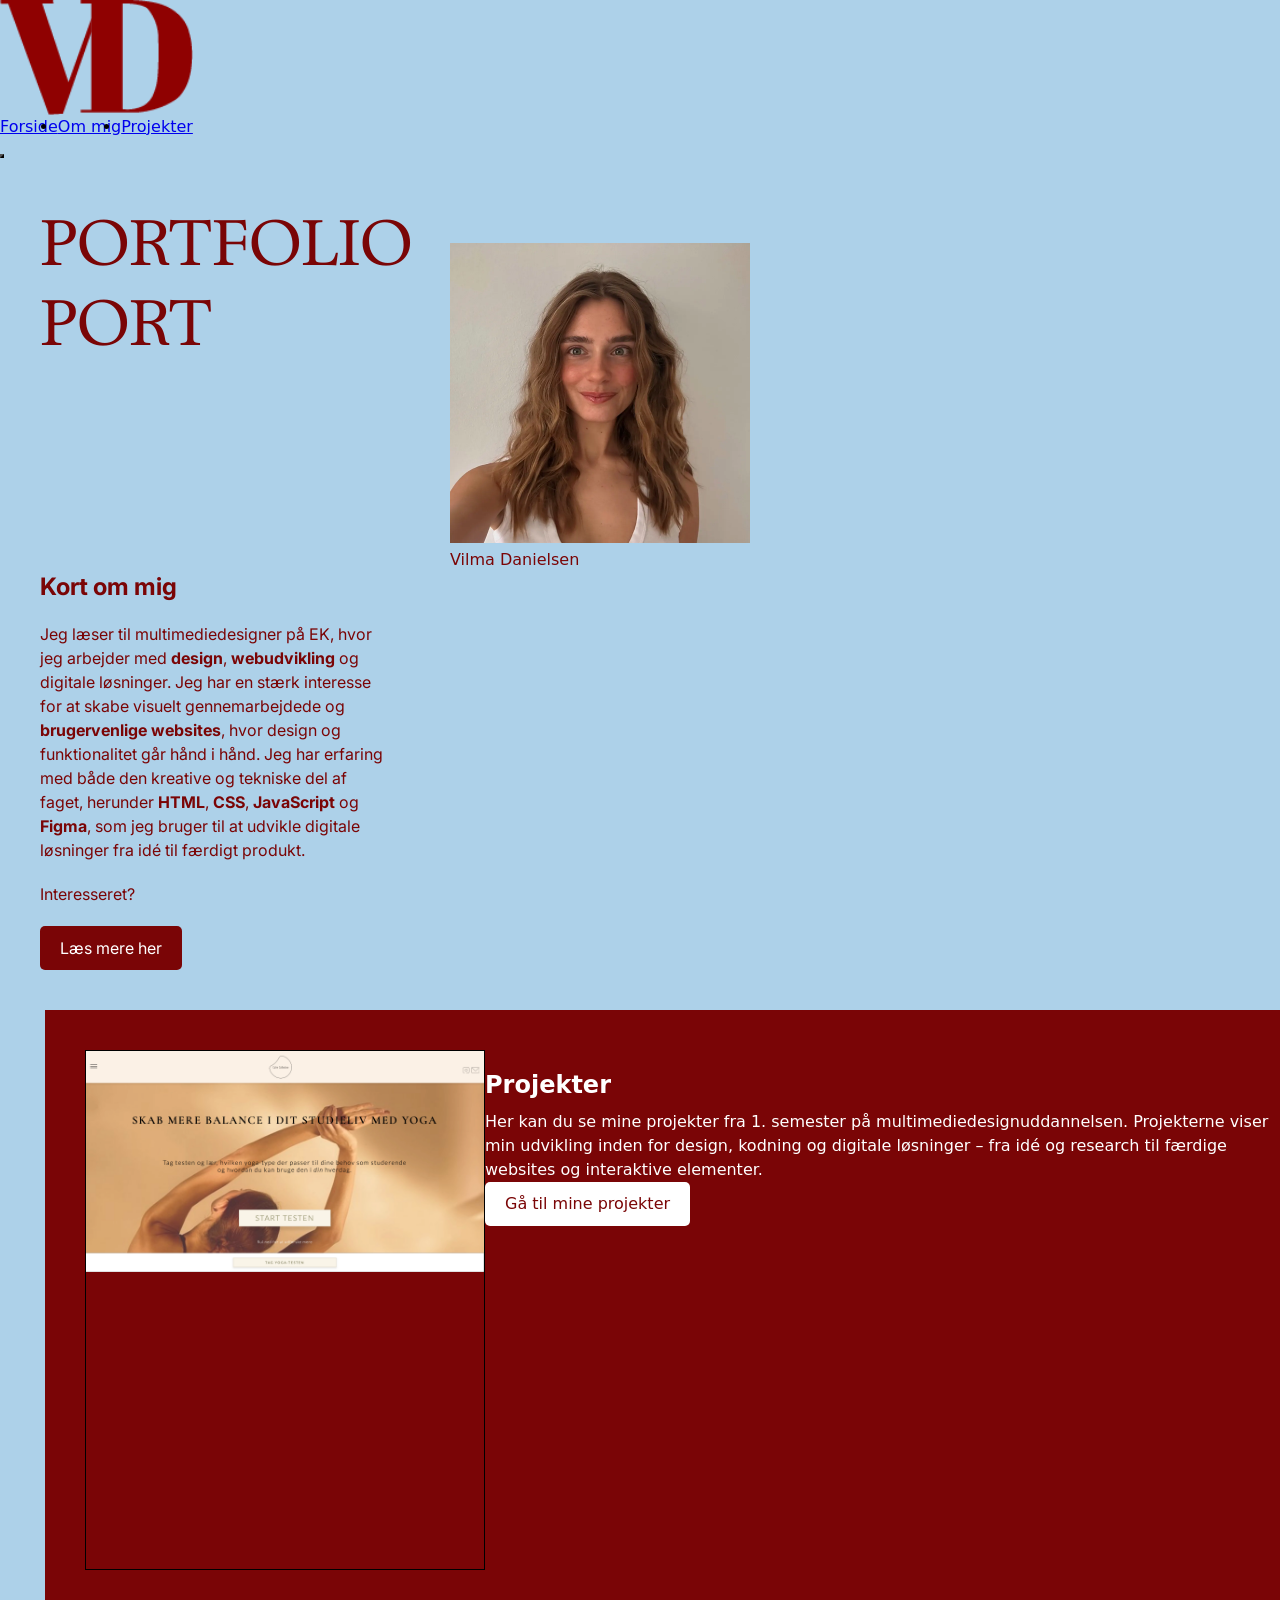
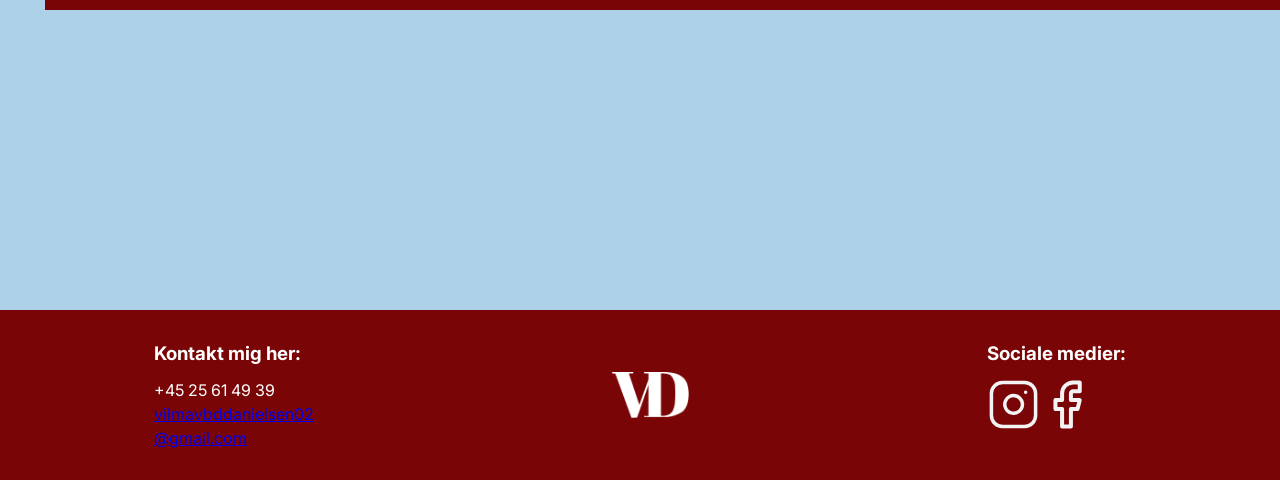
==== index.html @ a0822fd2 "første commit" ====
<!DOCTYPE html>
<html lang="da">

<head>
    <meta charset="UTF-8">
    <meta name="viewport" content="width=device-width, initial-scale=1.0">
    <title>Forside</title>
    <meta name="robots" content="noindex">
    <link rel="preconnect" href="https://fonts.googleapis.com">
    <link rel="preconnect" href="https://fonts.gstatic.com" crossorigin>
    <link
        href="https://fonts.googleapis.com/css2?family=Bangers&family=Hedvig+Letters+Serif:opsz@12..24&family=Manrope:wght@200..800&display=swap"
        rel="stylesheet">
    <link rel="preconnect" href="https://fonts.googleapis.com">
    <link rel="preconnect" href="https://fonts.gstatic.com" crossorigin>
    <link
        href="https://fonts.googleapis.com/css2?family=Bangers&family=Hedvig+Letters+Serif:opsz@12..24&family=Inter:ital,opsz,wght@0,14..32,100..900;1,14..32,100..900&family=Manrope:wght@200..800&display=swap"
        rel="stylesheet">
    <link rel="stylesheet" href="custom.css">
    <link rel="stylesheet" href="layout.css">
    <link rel="stylesheet" href="style.css">


</head>


<body>
    <header>
        <nav>
            <div>
                <a class="logo-btn" href="index.html"><img src="img/logo.webp" alt="logo"></a>
            </div>
            <ul class="menu">
                <li><a href="index.html">Forside</a></li>
                <li><a href="ommig.html">Om mig</a></li>
                <li><a href="projekter.html">Projekter</a></li>
            </ul>

            <button class="burger">
                <span class="line"></span>
                <span class="line"></span>
                <span class="line"></span>
            </button>
        </nav>

    </header>

    <main>
        <section class="hero">

            <h1 class="indexoverskrift">
                PORTFOLIO <br>
                PORT
            </h1>

            <div class="ommigteaser">
                <h2>Kort om mig</h2>
                <p>Jeg læser til multimediedesigner på EK, hvor jeg arbejder med <strong>design</strong>,
                    <strong>webudvikling</strong> og digitale løsninger. Jeg har en
                    stærk interesse for at skabe visuelt gennemarbejdede og <strong>brugervenlige websites</strong>,
                    hvor design og funktionalitet går hånd i
                    hånd.

                    Jeg har erfaring med både den kreative og tekniske del af faget, herunder <strong>HTML</strong>,
                    <strong>CSS</strong>, <strong>JavaScript</strong>
                    og <strong>Figma</strong>, som jeg bruger
                    til at udvikle digitale løsninger fra idé til færdigt produkt.
                </p>
                <p>Interesseret?</p>


                <a href="ommig.html">Læs mere her</a>
            </div>

            <div class="indexvilma">
                <img src="img/portrait.webp" alt="portræt">
                <p>Vilma Danielsen</p>
            </div>

        </section>





        <!------ Projekter teaser  ------>
        <div class="indexgrid_1-2">
            <div class="teaserprojektimg"><img src="img-tema3/emneforside.png" alt="teaserbillede"></div>
            <div>
                <h2>Projekter</h2>
                <p>Her kan du se mine projekter fra 1. semester på multimediedesignuddannelsen.

                    Projekterne viser min udvikling inden for design, kodning og digitale løsninger – fra idé og
                    research til færdige
                    websites og interaktive elementer.</p>
                <a class="indexprojektknap" href="projekter.html">Gå til mine projekter</a>
            </div>

        </div>



    </main>


    <footer>
        <div class="footer-sektion">
            <div class="kontaktoplysninger">
                <h3> Kontakt mig her:</h3>
                <p>+45 25 61 49 39</p>
                <a href="vilmavbddanielsen02@gmail.com">vilmavbddanielsen02 <br>@gmail.com</a>
            </div>
            <div class="logofooter">
                <a href="index.html"><img src="img/logowhite.webp" alt="logo"></a>
            </div>
            <div>
                <h3>Sociale medier:</h3>
                <div class="medierikoner">
                    <div><a href="https://www.instagram.com/vilmabaltzer/"><img src="img/ig-logo.svg" alt="insta"></a>
                    </div>
                    <div><a href="https://www.facebook.com/profile.php?id=100009377991210&locale=da_DK"><img
                                src="img/fb-logo.svg" alt="fb"></a>
                    </div>
                </div>
            </div>

        </div>

    </footer>
</body>


</html>
---- custom.css ----
:root {
  /*  Margins */
  --margin-head-bottom: 5px;
  --margin-inline: 30px;

  /* baggrundsfarve */
  --color-bg: #add1e9;

  /* bordeaux farve */
  --color-red: #7a0506;

  /* Global menu */
  --color-menu-bg: #ffffff;

  /* cta knapper */
  --cta-weight: bold;
  --cta-text-transform: uppercase;

  /* Headlines (size)*/
  --font-h1-size: 280px;
  --font-h2-size: 64px;
  --font-h3-size: 48px;

  /* Headlines (size)*/
  --font-h1-family: Hedvig Letters Serif;
  --font-h2-family: Inter;
  --font-h3-family: Inter;

  /* Headlines (color) */
  --color-headline-bg: #7a0506;

  /* Tekst */
  --color-text: #7a0506;
  --font-text-family: Inter;

  /* knapper radius */
  --btn-radius: 10px;

  /* favicon farve */
  --color-favicon: #000000;

  /* logo farve */
  --color-logo: #7a0506;
}
---- layout.css ----
/************************ mobil site  *****************************/

/********* header **************/

header {
  position: sticky; /*så den sidder fast*/
  top: 0; /*den sticker fra top 0*/
  display: flex;
}

.logoimg {
  width: 77px;
  height: 46px;
}

/**************** Menu ****************************/

/***************** forside ********************/

.hero {
  display: grid;
  grid-template-columns: 1fr 1fr;
  padding: 40px;
  max-width: 900px;
  position: relative;
}

/* stor overskrift */
.indexoverskrift {
  grid-column: 1/-1;
}

/* billede */
.indexvilma {
  grid-column: 2;
  grid-row: 2;
}

/*********** footer *******************/

.footer-sektion {
  display: flex;
  flex-direction: row;
  justify-content: space-around;
}

.medierikoner {
  display: flex;
  flex-direction: row;
}

/************************** desktop **************************/

@media (min-width: 1000px) {
  /* menu */
  nav ul {
    display: flex;
    justify-content: flex-end;
    align-items: center;
  }

  /********* forside *************/
  /*teaser projekter */

  .indexgrid_1-2 {
    display: grid;
    grid-template-columns: 1fr 2fr;
  }
}
---- style.css ----
/************* RESET **********/

*,
::before,
::after {
  box-sizing: border-box;
  margin: 0;
  padding: 0;
}

html {
  interpolate-size: allow-keywords;
  font-family: system-ui, sans-serif;
  line-height: 1.5;
  -webkit-font-smoothing: antialiased;
}

h1,
h2 {
  line-height: 1.25;
}

p,
li {
  text-wrap: pretty;
}

img,
svg {
  display: block;
  width: 100%;
  height: auto;
}

label {
  display: block;
}

input,
button,
textarea,
select {
  font: inherit;
  color: inherit;
  background-color: transparent;
  font-size: max(1em, 16px);
}

textarea {
  resize: none;
  min-height: 4lh;
}

legend {
  padding: 0;
}

select,
::picker(select) {
  appearance: base-select;
}

/******** FONTE ********/

.hedvig-letters-serif-overskrifter {
  font-family: "Hedvig Letters Serif", serif;
  font-optical-sizing: auto;
  font-weight: 400;
  font-style: normal;
}

.inter-tekst {
  font-family: "Inter", sans-serif;
  font-optical-sizing: auto;
  font-weight: normal;
  font-style: normal;
}

/* baggrundsfarve */
body {
  background-color: var(--color-bg);
}

/************* Forside ***************/

/* overskrifter*/
.indexoverskrift {
  font-family: var(--font-h1-family);
  font-size: 64px;
  color: var(--color-headline-bg);
  letter-spacing: -2.3%;
}

.ommigteaser {
  grid-column: 1/-1;
  font-family: var(--font-text-family);
  color: var(--color-text);
}
.ommigteaser h2 {
  margin-bottom: 20px;
}
.ommigteaser p {
  max-width: 350px;
  margin-bottom: 20px;
}

.ommigteaser a {
  display: inline-block;
  background: var(--color-red);
  color: white;
  padding: 10px 20px;
  text-decoration: none;
  border-radius: 5px;
}

/* billede */
.indexvilma {
  margin-top: -120px;
}
.indexvilma img {
  width: 100%;
  max-width: 300px;
}

.indexvilma p {
  margin-top: 5px;
  color: var(--color-text);
}

/******** projekter teaser ******/

.indexgrid_1-2 {
  background-color: var(--color-red);
  width: 100%;
  height: 600px;
  margin-inline: 45px;
  padding: 40px;
}

.teaserprojektimg {
  border: 1px solid black;
  object-fit: cover;
}

.indexgrid_1-2 h2 {
  color: white;
  margin-top: 20px;
}

.indexgrid_1-2 p {
  color: white;
  margin-top: 10px;
}

.indexprojektknap {
  display: inline-block;
  background: white;
  color: var(--color-red);
  padding: 10px 20px;
  text-decoration: none;
  border-radius: 5px;
}

/*** footer ***/

footer {
  background-color: var(--color-red);
  margin-top: 300px;
  padding-inline: 5px;
  padding-block: 30px;
  font-family: Inter;
  color: white;
  font-weight: 100px;
}

.logofooter {
  width: 77px;
  height: 46px;
  align-self: center;
}

.footer-sektion h3 {
  margin-bottom: 10px;
}
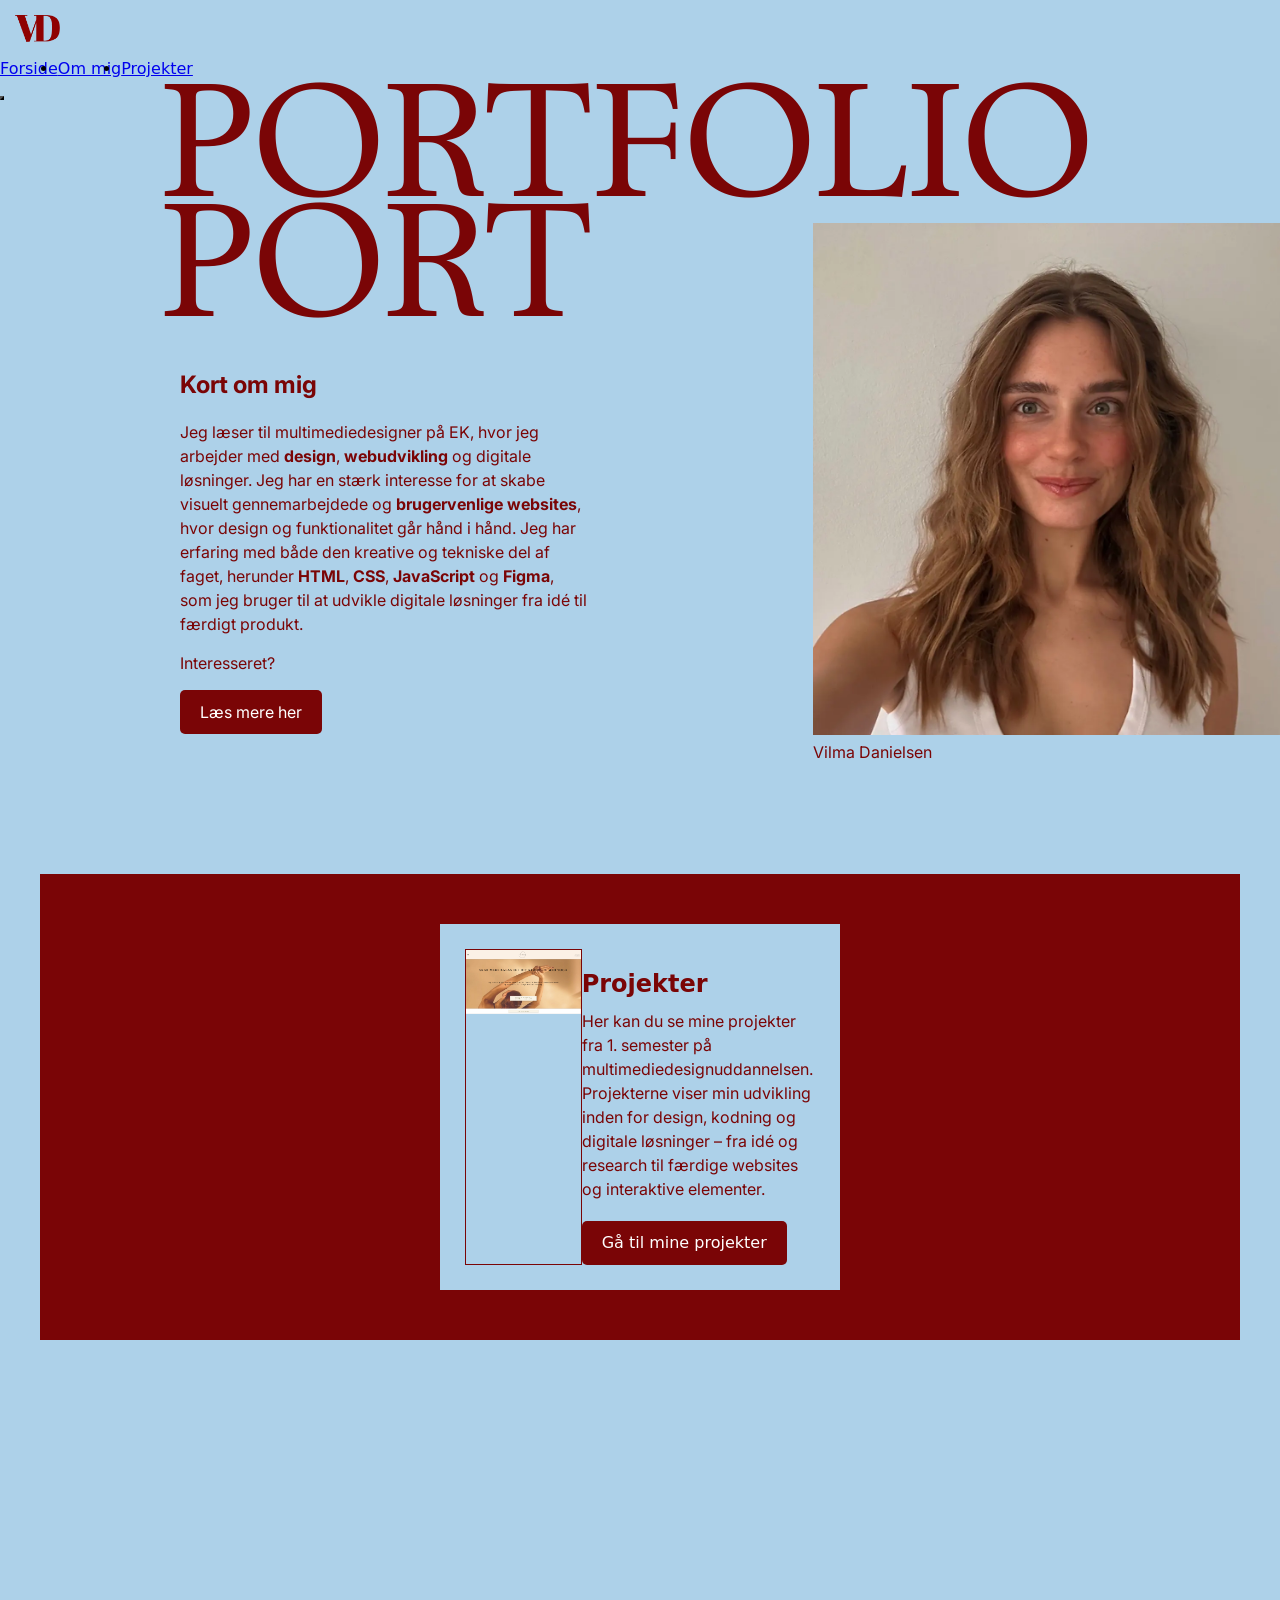
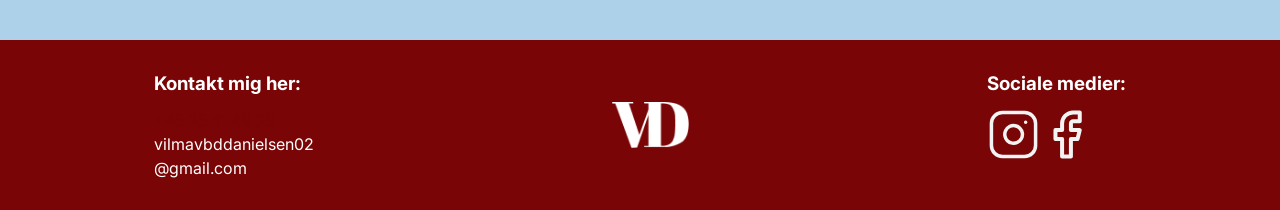
==== commit a92c7dcc: "mobilsite forside frædig" ====
--- a/index.html
+++ b/index.html
@@ -53,6 +53,11 @@
                 PORT
             </h1>
 
+            <div class="indexvilma">
+                <img src="img/portrait.webp" alt="portræt">
+                <p>Vilma Danielsen</p>
+            </div>
+
             <div class="ommigteaser">
                 <h2>Kort om mig</h2>
                 <p>Jeg læser til multimediedesigner på EK, hvor jeg arbejder med <strong>design</strong>,
@@ -72,10 +77,7 @@
                 <a href="ommig.html">Læs mere her</a>
             </div>
 
-            <div class="indexvilma">
-                <img src="img/portrait.webp" alt="portræt">
-                <p>Vilma Danielsen</p>
-            </div>
+
 
         </section>
 
@@ -84,20 +86,21 @@
 
 
         <!------ Projekter teaser  ------>
-        <div class="indexgrid_1-2">
-            <div class="teaserprojektimg"><img src="img-tema3/emneforside.png" alt="teaserbillede"></div>
-            <div>
-                <h2>Projekter</h2>
-                <p>Her kan du se mine projekter fra 1. semester på multimediedesignuddannelsen.
+        <section class="projektsektion">
+            <div class="indexgrid_1-2">
+                <div class="teaserprojektimg"><img src="img-tema3/emneforside.png" alt="teaserbillede"></div>
+                <div>
+                    <h2>Projekter</h2>
+                    <p>Her kan du se mine projekter fra 1. semester på multimediedesignuddannelsen.
 
-                    Projekterne viser min udvikling inden for design, kodning og digitale løsninger – fra idé og
-                    research til færdige
-                    websites og interaktive elementer.</p>
-                <a class="indexprojektknap" href="projekter.html">Gå til mine projekter</a>
+                        Projekterne viser min udvikling inden for design, kodning og digitale løsninger – fra idé og
+                        research til færdige
+                        websites og interaktive elementer.</p>
+                    <a class="indexprojektknap" href="projekter.html">Gå til mine projekter</a>
+                </div>
+
             </div>
-
-        </div>
-
+        </section>
 
 
     </main>
@@ -108,7 +111,9 @@
             <div class="kontaktoplysninger">
                 <h3> Kontakt mig her:</h3>
                 <p>+45 25 61 49 39</p>
-                <a href="vilmavbddanielsen02@gmail.com">vilmavbddanielsen02 <br>@gmail.com</a>
+                <a href="mailto:vilmavbddanielsen02@gmail.com">
+                    vilmavbddanielsen02<br>@gmail.com
+                </a>
             </div>
             <div class="logofooter">
                 <a href="index.html"><img src="img/logowhite.webp" alt="logo"></a>
--- a/custom.css
+++ b/custom.css
@@ -19,7 +19,7 @@
   /* Headlines (size)*/
   --font-h1-size: 280px;
   --font-h2-size: 64px;
-  --font-h3-size: 48px;
+  --font-h3-size: 24px;
 
   /* Headlines (size)*/
   --font-h1-family: Hedvig Letters Serif;
@@ -32,6 +32,7 @@
   /* Tekst */
   --color-text: #7a0506;
   --font-text-family: Inter;
+  --font-text-size: 16px;
 
   /* knapper radius */
   --btn-radius: 10px;
--- a/layout.css
+++ b/layout.css
@@ -5,6 +5,7 @@
 header {
   position: sticky; /*så den sidder fast*/
   top: 0; /*den sticker fra top 0*/
+  z-index: 1;
   display: flex;
 }
 
@@ -13,28 +14,7 @@
   height: 46px;
 }
 
-/**************** Menu ****************************/
-
-/***************** forside ********************/
-
-.hero {
-  display: grid;
-  grid-template-columns: 1fr 1fr;
-  padding: 40px;
-  max-width: 900px;
-  position: relative;
-}
-
-/* stor overskrift */
-.indexoverskrift {
-  grid-column: 1/-1;
-}
-
-/* billede */
-.indexvilma {
-  grid-column: 2;
-  grid-row: 2;
-}
+/**************** Menu ***************/
 
 /*********** footer *******************/
 
@@ -59,7 +39,42 @@
     align-items: center;
   }
 
-  /********* forside *************/
+  /***************** forside ********************/
+
+  .hero {
+    display: grid;
+    grid-template-columns: 1fr 1fr;
+    position: relative;
+    max-width: 960px;
+    margin: 0 auto;
+  }
+
+  /* stor overskrift */
+  .indexoverskrift {
+    grid-column: 1/-1;
+  }
+
+  /***** om mig teaser ******/
+  .ommigteaser {
+    grid-column: 1;
+    grid-row: 2;
+  }
+
+  /* billede */
+
+  .indexvilma img {
+    width: clamp(250px, 40vw, 520px);
+    height: auto;
+  }
+
+  .indexvilma {
+    grid-column: 2;
+    grid-row: 2;
+    margin-top: -80px;
+    margin-right: 0px;
+    width: 100%;
+  }
+
   /*teaser projekter */
 
   .indexgrid_1-2 {
--- a/style.css
+++ b/style.css
@@ -81,27 +81,58 @@
   background-color: var(--color-bg);
 }
 
+body p {
+  color: var(--color-text);
+  font-family: var(--font-text-family);
+  font-size: var(--font-text-size);
+}
+
+/********* header *******************/
+header {
+  background-color: var(--color-bg);
+  height: 60px;
+}
+.logo-btn img {
+  width: 45px;
+  height: 27px;
+  margin: 15px;
+}
+
 /************* Forside ***************/
 
-/* overskrifter*/
+/* hero sektion*/
 .indexoverskrift {
+  margin-top: 20px;
   font-family: var(--font-h1-family);
-  font-size: 64px;
+  font-size: clamp(5.5rem, 14vw, 10rem);
+  line-height: 0.75;
   color: var(--color-headline-bg);
   letter-spacing: -2.3%;
 }
 
+.indexvilma p {
+  margin-top: 5px;
+}
+
+.indexvilma {
+  width: 60%;
+  justify-self: right;
+  margin-top: -19%;
+}
+
+/* om mig sektion */
+
 .ommigteaser {
-  grid-column: 1/-1;
   font-family: var(--font-text-family);
-  color: var(--color-text);
+  margin-block: 50px 100px;
+  margin-inline: 20px;
 }
 .ommigteaser h2 {
   margin-bottom: 20px;
+  color: var(--color-text);
 }
 .ommigteaser p {
-  max-width: 350px;
-  margin-bottom: 20px;
+  margin-bottom: 15px;
 }
 
 .ommigteaser a {
@@ -113,52 +144,47 @@
   border-radius: 5px;
 }
 
-/* billede */
-.indexvilma {
-  margin-top: -120px;
-}
-.indexvilma img {
-  width: 100%;
-  max-width: 300px;
-}
-
-.indexvilma p {
-  margin-top: 5px;
-  color: var(--color-text);
-}
-
-/******** projekter teaser ******/
+/*projekter teaser */
+
+.projektsektion {
+  background-color: var(--color-red);
+  padding: 50px 35px;
+  margin: 40px;
+}
 
 .indexgrid_1-2 {
-  background-color: var(--color-red);
-  width: 100%;
-  height: 600px;
-  margin-inline: 45px;
-  padding: 40px;
+  background-color: var(--color-bg);
+  max-width: 400px;
+  margin: 0 auto;
+  padding: 25px;
 }
 
 .teaserprojektimg {
-  border: 1px solid black;
+  border: 1px solid var(--color-red);
   object-fit: cover;
 }
 
 .indexgrid_1-2 h2 {
-  color: white;
+  color: var(--color-text);
   margin-top: 20px;
 }
 
 .indexgrid_1-2 p {
-  color: white;
+  color: var(--color-text);
   margin-top: 10px;
 }
+
+/* cta teaser projekt knap */
 
 .indexprojektknap {
   display: inline-block;
-  background: white;
-  color: var(--color-red);
+  background: var(--color-red);
+  color: white;
   padding: 10px 20px;
   text-decoration: none;
   border-radius: 5px;
+  margin-top: 20px;
+  font-weight: normal;
 }
 
 /*** footer ***/
@@ -182,3 +208,8 @@
 .footer-sektion h3 {
   margin-bottom: 10px;
 }
+
+.kontaktoplysninger a {
+  text-decoration: none;
+  color: white;
+}
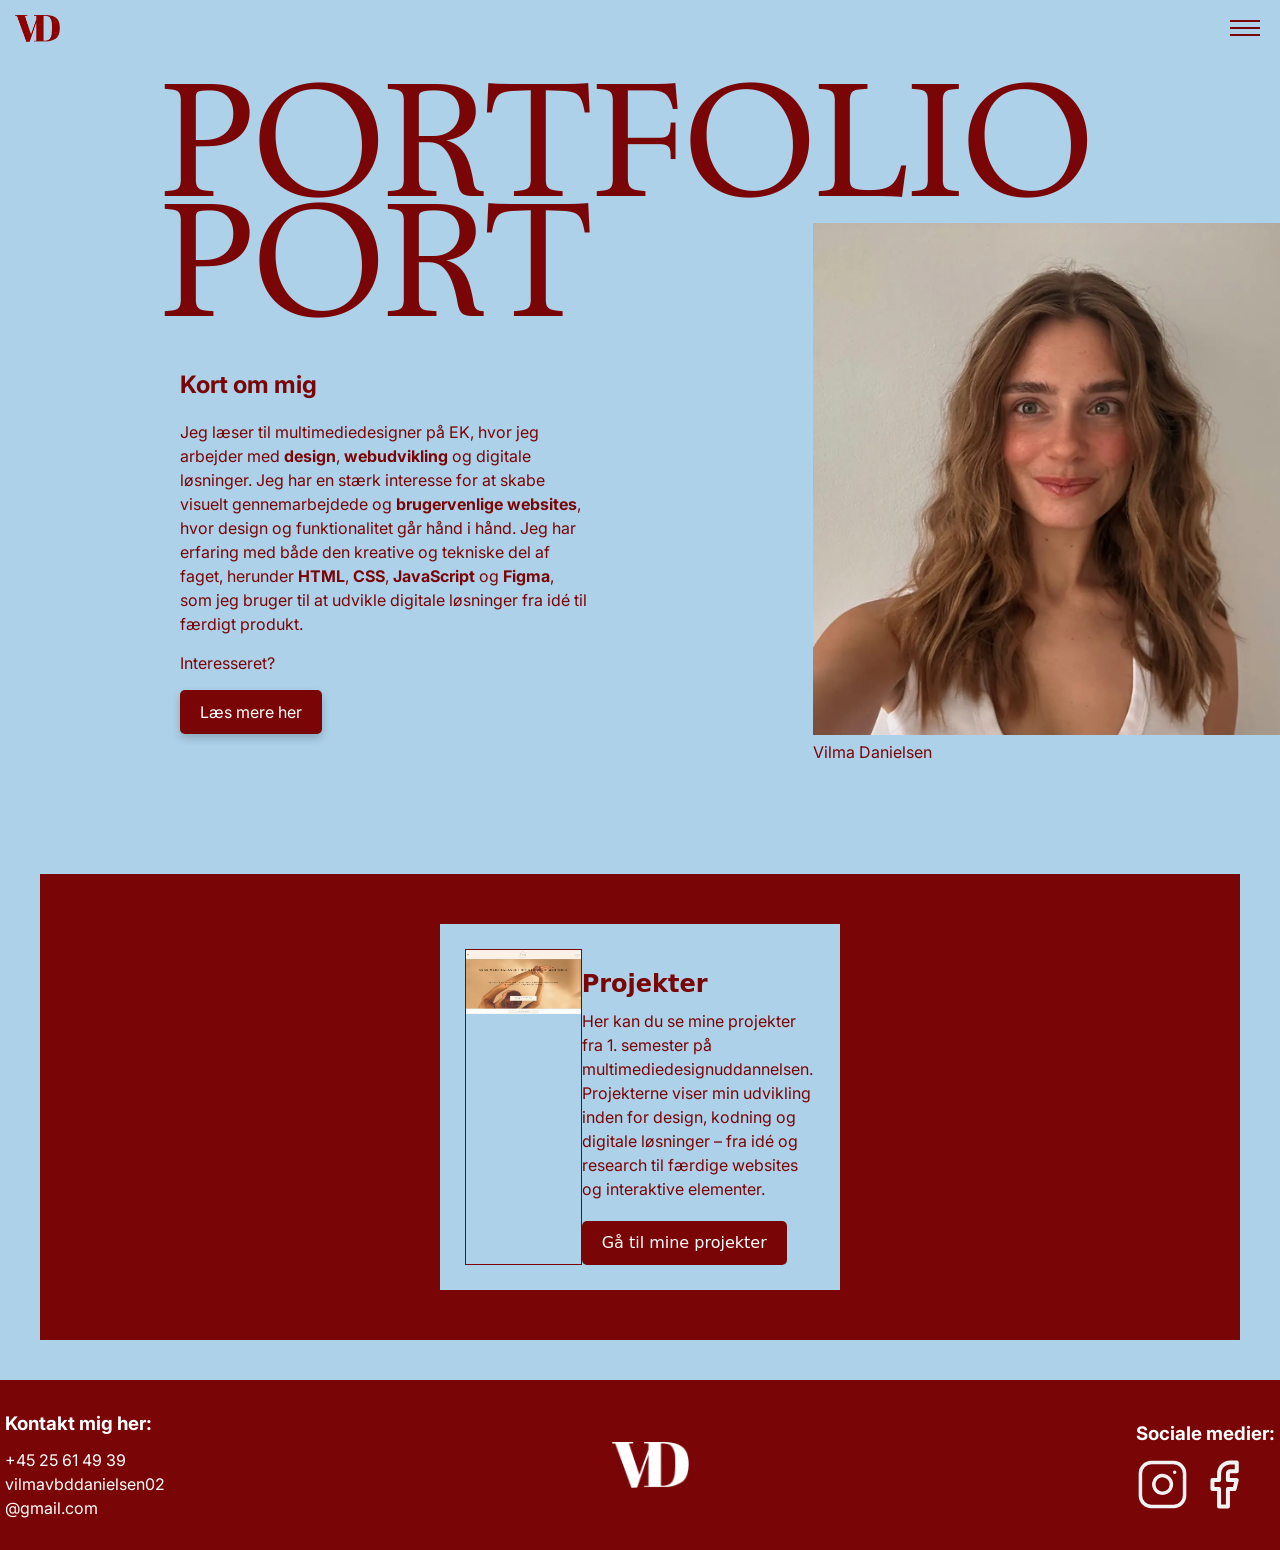
==== commit ef4ab0a7: "favicon, burgermenu" ====
--- a/index.html
+++ b/index.html
@@ -19,6 +19,7 @@
     <link rel="stylesheet" href="custom.css">
     <link rel="stylesheet" href="layout.css">
     <link rel="stylesheet" href="style.css">
+    <link rel="icon" type="image/webp" sizes="32x32" href="img/logo.webp">
 
 
 </head>
@@ -26,10 +27,12 @@
 
 <body>
     <header>
+        <div class="logo">
+            <a class="logo-btn" href="index.html"><img src="img/logo.webp" alt="logo"></a>
+        </div>
+
         <nav>
-            <div>
-                <a class="logo-btn" href="index.html"><img src="img/logo.webp" alt="logo"></a>
-            </div>
+
             <ul class="menu">
                 <li><a href="index.html">Forside</a></li>
                 <li><a href="ommig.html">Om mig</a></li>
@@ -132,6 +135,7 @@
         </div>
 
     </footer>
+    <script src="menu.js"></script>
 </body>
 
 
--- a/layout.css
+++ b/layout.css
@@ -5,7 +5,7 @@
 header {
   position: sticky; /*så den sidder fast*/
   top: 0; /*den sticker fra top 0*/
-  z-index: 1;
+  z-index: 3;
   display: flex;
 }
 
@@ -16,17 +16,50 @@
 
 /**************** Menu ***************/
 
+/*************** om mig s. 2 ***************/
+
+/* om mig afsnit */
+.omafsnitknapper {
+  display: grid;
+  grid-template-columns: 1fr 1fr;
+}
+
+/* uddannelses og erhvervserfaring */
+.grid_1-1 {
+  display: grid;
+  grid-template-columns: 1fr 1fr;
+  align-items: start;
+}
+
+.erhverv {
+  grid-column: 1;
+  grid-row: 1;
+}
+
+.uddannelse {
+  grid-column: 2;
+  grid-row: 1;
+}
+
+/* kompetencer */
+.grid_1-1-1-1-1 {
+  display: grid;
+  grid-template-columns: repeat(5, 1fr);
+  gap: 10px;
+  justify-items: center;
+}
+
 /*********** footer *******************/
 
 .footer-sektion {
   display: flex;
-  flex-direction: row;
-  justify-content: space-around;
+  justify-content: space-between;
+  align-items: center;
 }
 
 .medierikoner {
   display: flex;
-  flex-direction: row;
+  gap: 8px;
 }
 
 /************************** desktop **************************/
--- a/style.css
+++ b/style.css
@@ -76,7 +76,9 @@
   font-style: normal;
 }
 
-/* baggrundsfarve */
+/* generelle*/
+
+/*baggrundsfarve */
 body {
   background-color: var(--color-bg);
 }
@@ -96,6 +98,101 @@
   width: 45px;
   height: 27px;
   margin: 15px;
+}
+
+/******************* menu ********************/
+.menu {
+  display: none;
+  list-style: none;
+}
+
+.menu li {
+  margin: 20px;
+}
+
+.menu li:last-child {
+  margin-right: 0;
+}
+
+.menu a {
+  display: block;
+  padding: 10px;
+  color: var(--color-text);
+  text-decoration: none;
+  transition: color 0.3s;
+}
+
+.menu a:hover {
+  font-weight: bold;
+}
+
+/******************************** Burger menu **************************/
+nav {
+  width: 100%;
+  display: flex;
+  justify-content: space-between;
+  align-items: center;
+}
+
+.burger {
+  /*størrelsen på burgermenuikonet*/
+  width: 30px;
+  height: 20px;
+  cursor: pointer; /*musen bliver til en hånd*/
+  margin-left: auto;
+  margin-right: 20px;
+}
+
+.burger .line {
+  /* stregerne der danner ikonet*/
+  display: block;
+  width: 100%;
+  height: 2px;
+  background-color: var(--color-red);
+  margin-bottom: 5px;
+  transition: 0.2s linear;
+}
+
+.burger {
+  /*gør at der ikke er kant og baggrund på ikonet*/
+  display: block;
+  background-color: transparent;
+  border: 0;
+}
+/* gør at krydset folder sig ud samt hastigheden på det*/
+.burger.active .line:nth-child(1) {
+  transform: rotate(45deg) translate(5px, 5px);
+  transition: 0.2s linear;
+}
+
+.burger.active .line:nth-child(2) {
+  opacity: 0;
+  transition: 0.15s linear;
+}
+
+.burger.active .line:nth-child(3) {
+  transform: rotate(-45deg) translate(5px, -5px);
+  transition: 0.2s linear;
+}
+/*selve menuboksen der folder sig ud*/
+nav.active .menu {
+  display: block;
+  background-color: var(--color-bg);
+  position: absolute;
+  top: 0; /* hvor langt nede skal starte*/
+  left: 50%; /*størrelse*/
+  border: 2px solid var(--color-red);
+
+  width: 100%; /* mindre boks */
+  box-shadow: 0 10px 10px rgba(0, 0, 0, 0.1);
+}
+
+nav.active .menu li {
+  margin: 10px 20px;
+}
+
+nav.active .menu a {
+  font-size: 20px;
 }
 
 /************* Forside ***************/
@@ -142,6 +239,7 @@
   padding: 10px 20px;
   text-decoration: none;
   border-radius: 5px;
+  box-shadow: 0 4px 8px rgba(0, 0, 0, 0.2);
 }
 
 /*projekter teaser */
@@ -167,6 +265,7 @@
 .indexgrid_1-2 h2 {
   color: var(--color-text);
   margin-top: 20px;
+  justify-self: left;
 }
 
 .indexgrid_1-2 p {
@@ -187,16 +286,247 @@
   font-weight: normal;
 }
 
-/*** footer ***/
+/******************* Om mig s. 2 *****************************/
+
+/* overskrifter */
+.om-overskrifter {
+  background-color: var(--color-red);
+  padding-block: 100px;
+  font-family: var(--font-h1-family);
+  text-transform: uppercase;
+  margin-block: 30px;
+}
+
+.om-overskrifter h1,
+.om-overskrifter h2 {
+  font-weight: normal;
+  color: white;
+  justify-self: center;
+}
+
+.om-overskrifter h1 {
+  font-size: 48px;
+}
+
+.om-overskrifter h2 {
+  padding-left: 180px;
+  font-size: 30px;
+}
+
+/* portrætbillede */
+.om-img {
+  width: 80%;
+  margin: 50px;
+}
+
+/* om mig afsnit */
+.om-info {
+  margin-inline: 50px;
+}
+
+.om-info h3 {
+  margin-block: 50px 20px;
+  color: var(--color-text);
+  font-size: 20px;
+}
+
+.omafsnitknapper {
+  justify-items: center;
+  margin-block: 40px 100px;
+}
+/* styling af hver knap*/
+.kontaktknap,
+.projekterknap {
+  display: inline-block;
+  background: var(--color-red);
+  color: white;
+  padding: 10px 30px;
+  text-decoration: none;
+  border-radius: 5px;
+  box-shadow: 0 4px 8px rgba(0, 0, 0, 0.2);
+}
+
+/* uddanelses og erhvervserfaring afsnit*/
+
+.om-udd {
+  background-color: var(--color-red);
+  margin-inline: 10px;
+  padding-top: 50px;
+  margin-bottom: 50px;
+}
+
+.om-udd h2 {
+  font-family: Inter;
+  font-size: 30px;
+}
+
+/* .footerline {
+  height: 20px;
+  width: 2px;
+  color: white;
+  justify-self: center;
+} */
+.grid_1-1 {
+  margin-top: 50px;
+  margin-inline: 50px;
+  gap: 30px;
+  color: white;
+}
+
+.grid_1-1 li {
+  margin-block: 20px;
+  width: 95%;
+}
+
+/** lært på 1. semester afsnit */
+.semester-info {
+  text-align: center;
+  color: var(--color-text);
+  margin-inline: 50px;
+  margin-bottom: 50px;
+}
+
+.semester-info h2 {
+  color: var(--color-text);
+  font-size: 36px;
+  margin-block: 90px 30px;
+}
+
+/* mine kompetenxer */
+.kompetencer h2 {
+  text-align: center;
+  color: var(--color-text);
+  font-size: 36px;
+  margin-top: 90px;
+}
+
+.grid_1-1-1-1-1 div {
+  background-color: var(--color-red);
+  width: 85px;
+  height: 85px;
+  border-radius: 50%;
+  margin-inline-start: 5px;
+  margin-top: 20px;
+}
+
+.grid_1-1-1-1-1 p {
+  color: white;
+  font-size: 12px;
+}
+
+.cirkel {
+  width: 200px;
+  aspect-ratio: 1/1;
+
+  background-color: var(--color-red);
+  border-radius: 50%;
+
+  display: flex;
+  justify-content: center;
+  align-items: center;
+
+  color: white;
+  text-align: center;
+  font-size: 1.1rem;
+  line-height: 1.1;
+}
+
+/***************** mine projekter s. 3 *******************/
+.projekthero {
+  position: relative;
+  min-height: 300px;
+  padding: 20px;
+  overflow: hidden;
+}
+
+.projekthero h1 {
+  position: relative;
+  z-index: 2;
+  font-family: var(--font-h1-family);
+  font-size: 150px;
+  line-height: 0.9;
+  color: var(--color-text);
+}
+.circle {
+  position: absolute;
+  width: 400px;
+  aspect-ratio: 1 / 1;
+  background: white;
+  border-radius: 50%;
+  right: -80px;
+  z-index: 1;
+}
+
+.mineprojekter {
+  padding: 20px;
+}
+
+.mineprojekter h2 {
+  text-align: center;
+  font-size: 32px;
+  margin-bottom: 10px;
+  font-weight: bold;
+  color: var(--color-text);
+  margin-top: 50px;
+}
+
+.projekt-kort {
+  background: var(--color-red);
+  margin-block: 40px;
+  padding: 14px;
+  display: grid;
+  grid-template-columns: 1fr;
+  gap: 14px;
+  margin-inline: 50px;
+  padding-inline: 20px;
+
+  box-shadow: 0 4px 12px rgba(0, 0, 0, 0.25);
+}
+
+.projekt-kort p,
+.projekt-kort h3 {
+  font-family: Inter;
+  color: white;
+  margin-inline: 20px;
+}
+
+.projekt-kort img {
+  width: 90%;
+  display: block;
+  justify-self: center;
+  margin-top: 20px;
+  border: 1px solid black;
+}
+.projekt-kort h3 {
+  font-size: 18px;
+  margin-bottom: 14px;
+  font-weight: bold;
+}
+
+.projekt-kort p {
+  font-size: 13px;
+  line-height: 1.2;
+  margin-bottom: 25px;
+}
+
+.projekt-kort a {
+  color: white;
+  font-size: 12px;
+  display: block;
+  text-align: right;
+}
+/******************* footer *****************************/
 
 footer {
   background-color: var(--color-red);
-  margin-top: 300px;
   padding-inline: 5px;
   padding-block: 30px;
   font-family: Inter;
-  color: white;
-  font-weight: 100px;
+}
+
+footer p {
+  color: white;
+  font-size: 20;
 }
 
 .logofooter {
@@ -207,6 +537,7 @@
 
 .footer-sektion h3 {
   margin-bottom: 10px;
+  color: white;
 }
 
 .kontaktoplysninger a {
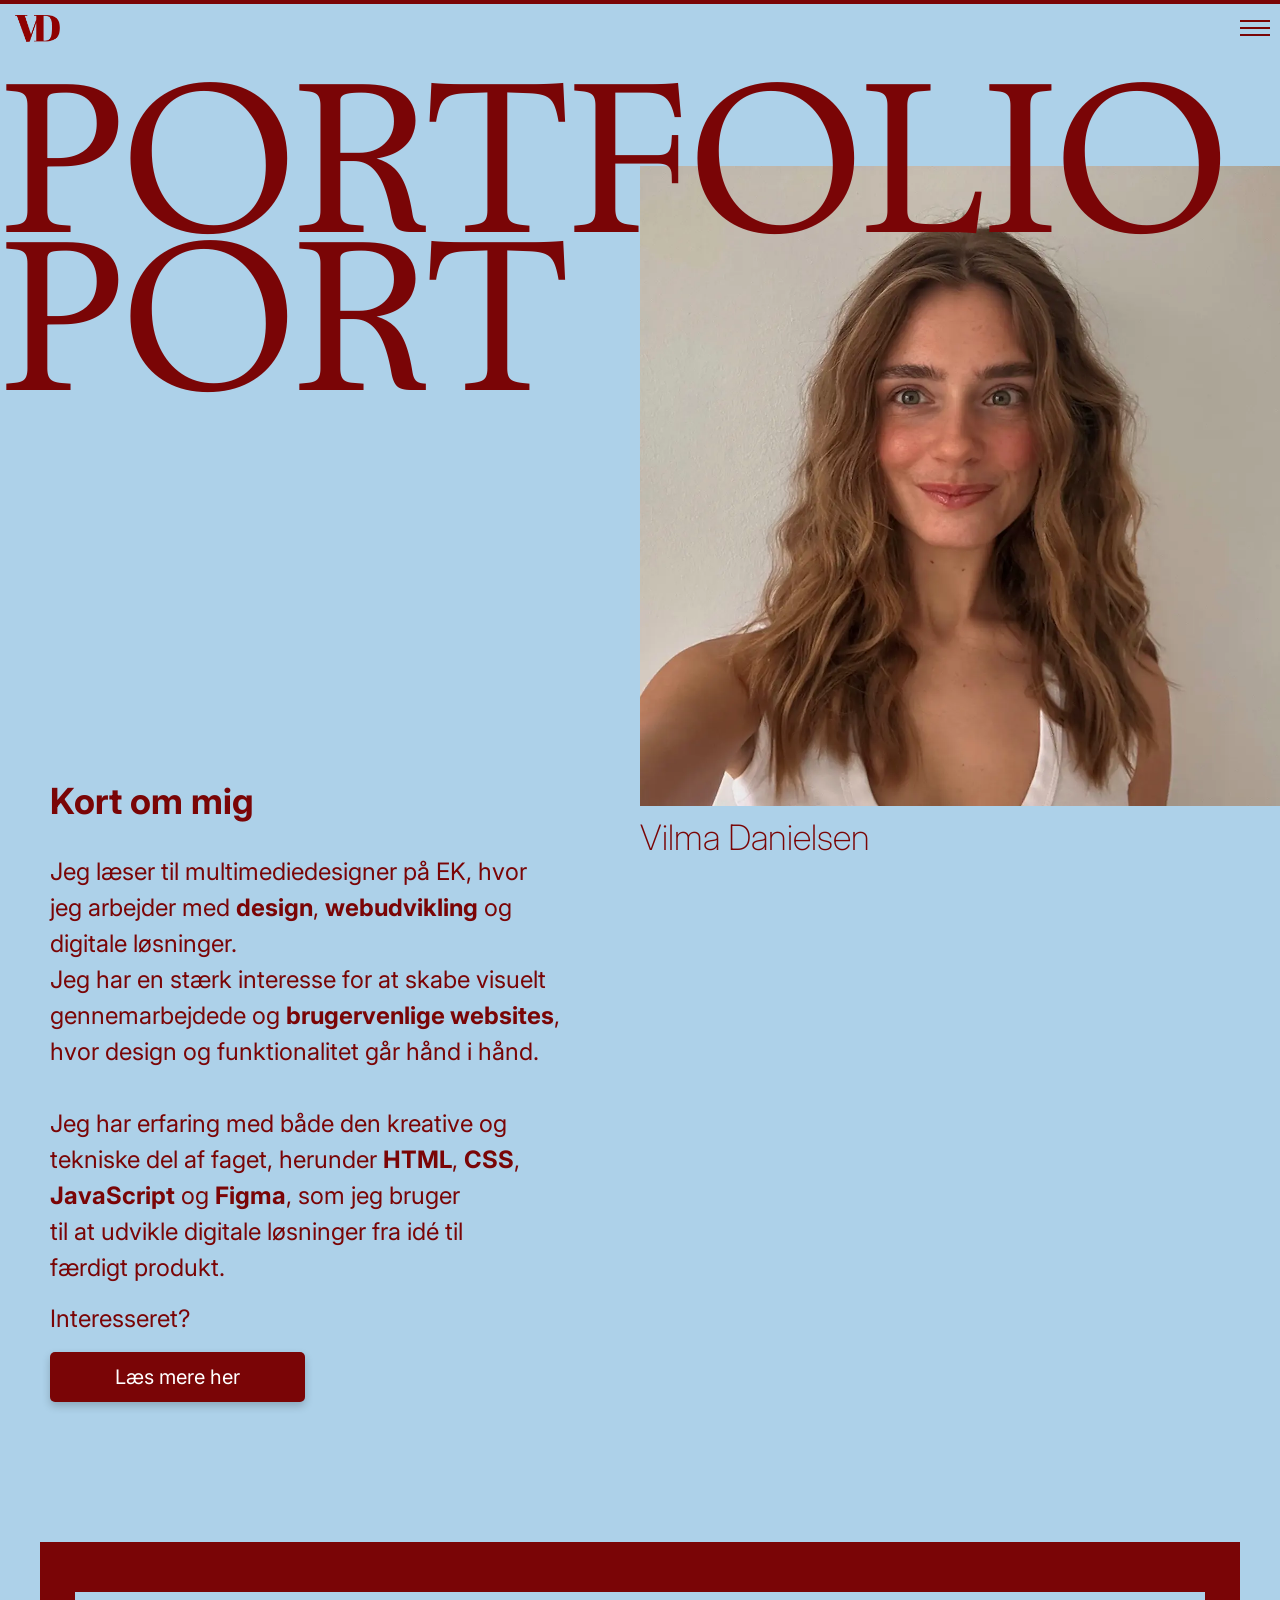
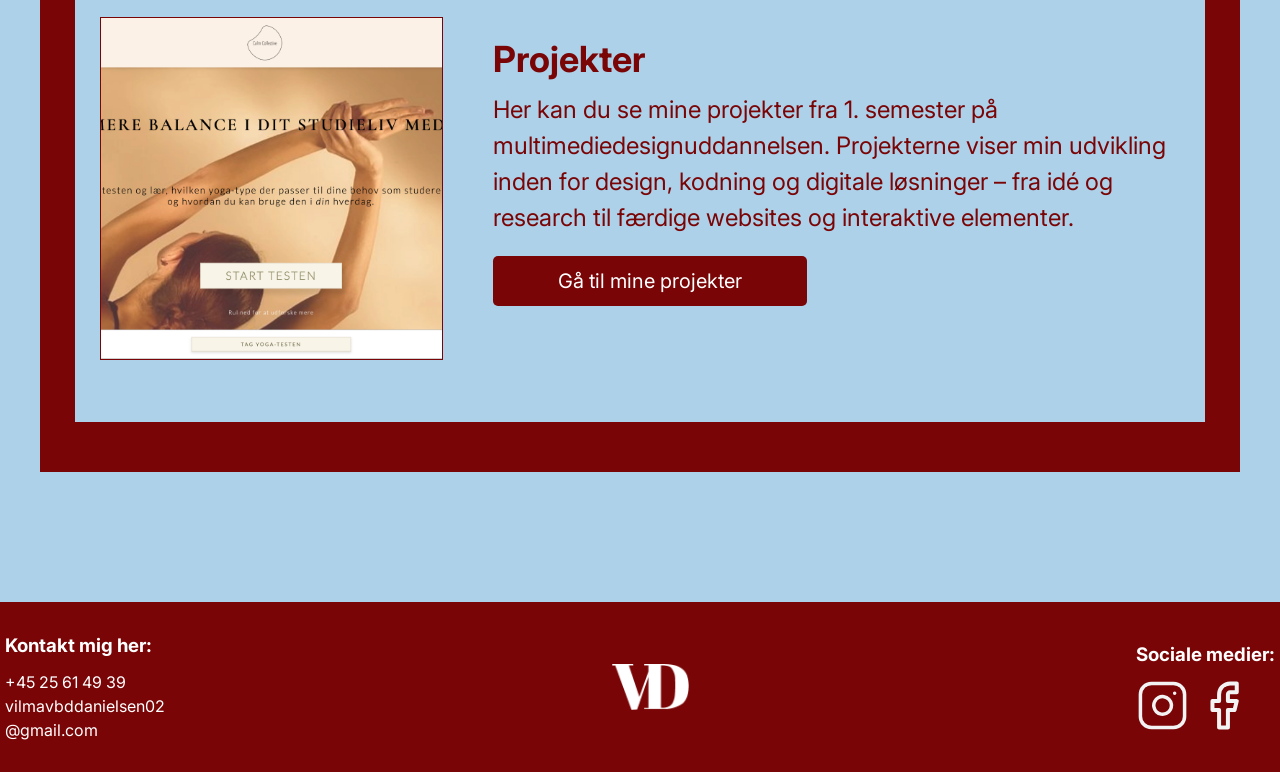
==== commit 8b603541: "forside desk færdig" ====
--- a/index.html
+++ b/index.html
@@ -64,11 +64,11 @@
             <div class="ommigteaser">
                 <h2>Kort om mig</h2>
                 <p>Jeg læser til multimediedesigner på EK, hvor jeg arbejder med <strong>design</strong>,
-                    <strong>webudvikling</strong> og digitale løsninger. Jeg har en
+                    <strong>webudvikling</strong> og digitale løsninger. <br>Jeg har en
                     stærk interesse for at skabe visuelt gennemarbejdede og <strong>brugervenlige websites</strong>,
                     hvor design og funktionalitet går hånd i
                     hånd.
-
+                    <br> <br>
                     Jeg har erfaring med både den kreative og tekniske del af faget, herunder <strong>HTML</strong>,
                     <strong>CSS</strong>, <strong>JavaScript</strong>
                     og <strong>Figma</strong>, som jeg bruger
@@ -91,7 +91,7 @@
         <!------ Projekter teaser  ------>
         <section class="projektsektion">
             <div class="indexgrid_1-2">
-                <div class="teaserprojektimg"><img src="img-tema3/emneforside.png" alt="teaserbillede"></div>
+                <div><img src="img-tema3/emneforside.png" alt="teaserbillede"></div>
                 <div>
                     <h2>Projekter</h2>
                     <p>Her kan du se mine projekter fra 1. semester på multimediedesignuddannelsen.
--- a/custom.css
+++ b/custom.css
@@ -17,7 +17,7 @@
   --cta-text-transform: uppercase;
 
   /* Headlines (size)*/
-  --font-h1-size: 280px;
+  --font-h1-size: clamp(6rem, 16.5vw, 17.5rem);
   --font-h2-size: 64px;
   --font-h3-size: 24px;
 
--- a/layout.css
+++ b/layout.css
@@ -5,7 +5,7 @@
 header {
   position: sticky; /*så den sidder fast*/
   top: 0; /*den sticker fra top 0*/
-  z-index: 3;
+  z-index: 10;
   display: flex;
 }
 
@@ -61,57 +61,3 @@
   display: flex;
   gap: 8px;
 }
-
-/************************** desktop **************************/
-
-@media (min-width: 1000px) {
-  /* menu */
-  nav ul {
-    display: flex;
-    justify-content: flex-end;
-    align-items: center;
-  }
-
-  /***************** forside ********************/
-
-  .hero {
-    display: grid;
-    grid-template-columns: 1fr 1fr;
-    position: relative;
-    max-width: 960px;
-    margin: 0 auto;
-  }
-
-  /* stor overskrift */
-  .indexoverskrift {
-    grid-column: 1/-1;
-  }
-
-  /***** om mig teaser ******/
-  .ommigteaser {
-    grid-column: 1;
-    grid-row: 2;
-  }
-
-  /* billede */
-
-  .indexvilma img {
-    width: clamp(250px, 40vw, 520px);
-    height: auto;
-  }
-
-  .indexvilma {
-    grid-column: 2;
-    grid-row: 2;
-    margin-top: -80px;
-    margin-right: 0px;
-    width: 100%;
-  }
-
-  /*teaser projekter */
-
-  .indexgrid_1-2 {
-    display: grid;
-    grid-template-columns: 1fr 2fr;
-  }
-}
--- a/style.css
+++ b/style.css
@@ -89,6 +89,12 @@
   font-size: var(--font-text-size);
 }
 
+body h2,
+h3,
+a {
+  font-family: var(--font-text-family);
+}
+
 /********* header *******************/
 header {
   background-color: var(--color-bg);
@@ -140,7 +146,7 @@
   height: 20px;
   cursor: pointer; /*musen bliver til en hånd*/
   margin-left: auto;
-  margin-right: 20px;
+  margin-right: 10px;
 }
 
 .burger .line {
@@ -180,10 +186,10 @@
   background-color: var(--color-bg);
   position: absolute;
   top: 0; /* hvor langt nede skal starte*/
-  left: 50%; /*størrelse*/
   border: 2px solid var(--color-red);
-
-  width: 100%; /* mindre boks */
+  /* størrelsen på boksen */
+  width: 50%;
+  right: 0;
   box-shadow: 0 10px 10px rgba(0, 0, 0, 0.1);
 }
 
@@ -199,33 +205,38 @@
 
 /* hero sektion*/
 .indexoverskrift {
+  position: relative;
   margin-top: 20px;
   font-family: var(--font-h1-family);
-  font-size: clamp(5.5rem, 14vw, 10rem);
+  font-size: clamp(5rem, 14vw, 17.5rem);
   line-height: 0.75;
   color: var(--color-headline-bg);
-  letter-spacing: -2.3%;
+  letter-spacing: 2%;
+
+  z-index: 3;
 }
 
 .indexvilma p {
   margin-top: 5px;
+  font-size: 24px;
+  font-weight: 200;
 }
 
 .indexvilma {
   width: 60%;
   justify-self: right;
-  margin-top: -19%;
+  margin-top: -12%;
 }
 
 /* om mig sektion */
 
 .ommigteaser {
   font-family: var(--font-text-family);
-  margin-block: 50px 100px;
-  margin-inline: 20px;
+  margin-block: 60px 100px;
+  margin-inline: 80px;
 }
 .ommigteaser h2 {
-  margin-bottom: 20px;
+  margin-bottom: 30px;
   color: var(--color-text);
 }
 .ommigteaser p {
@@ -257,9 +268,13 @@
   padding: 25px;
 }
 
-.teaserprojektimg {
+.indexgrid_1-2 img {
+  width: 100%;
+  max-width: 400px;
+  height: auto;
+  aspect-ratio: 1 / 1;
+  object-fit: cover;
   border: 1px solid var(--color-red);
-  object-fit: cover;
 }
 
 .indexgrid_1-2 h2 {
@@ -305,12 +320,12 @@
 }
 
 .om-overskrifter h1 {
-  font-size: 48px;
+  font-size: clamp(3rem, 8vw, 8.8rem);
 }
 
 .om-overskrifter h2 {
   padding-left: 180px;
-  font-size: 30px;
+  font-size: clamp(1.875rem, 5vw, 6rem);
 }
 
 /* portrætbillede */
@@ -327,7 +342,7 @@
 .om-info h3 {
   margin-block: 50px 20px;
   color: var(--color-text);
-  font-size: 20px;
+  font-size: 26px;
 }
 
 .omafsnitknapper {
@@ -350,14 +365,16 @@
 
 .om-udd {
   background-color: var(--color-red);
-  margin-inline: 10px;
+  margin-inline: 1px;
   padding-top: 50px;
-  margin-bottom: 50px;
+  margin-bottom: 30px;
 }
 
 .om-udd h2 {
   font-family: Inter;
-  font-size: 30px;
+  font-size: 26px;
+  color: white;
+  text-align: center;
 }
 
 /* .footerline {
@@ -509,12 +526,176 @@
   margin-bottom: 25px;
 }
 
-.projekt-kort a {
-  color: white;
-  font-size: 12px;
-  display: block;
-  text-align: right;
-}
+.projekt-kort button {
+  background: none;
+  border: none;
+  padding: 0;
+  color: white;
+  font: inherit;
+  text-decoration: underline;
+  cursor: pointer;
+  justify-self: end;
+  transition: opacity 0.2s;
+}
+
+.projekt-kort button:hover {
+  opacity: 0.7;
+}
+
+/****** pop over på forsiden ****/
+
+[popover] {
+  padding: 1rem;
+  margin-top: 50px;
+  max-height: 80%;
+  max-width: 600px;
+  width: 80%;
+
+  transition: 1s allow-discrete;
+  opacity: 0;
+  rotate: 360deg;
+  justify-self: center;
+}
+
+[popover] button {
+  position: sticky;
+  top: 0;
+  justify-self: end;
+  color: var(--color-text);
+}
+
+:popover-open {
+  display: grid;
+  opacity: 1;
+  rotate: none;
+}
+
+::backdrop {
+  backdrop-filter: blur(10px);
+}
+
+@starting-style {
+  :popover-open {
+    opacity: 0;
+    rotate: 360deg;
+  }
+}
+
+/**** styling af åbne artikler ********************/
+
+/* projekt 2*/
+
+#projekt-kort2_popover {
+  background-color: var(--color-bg);
+}
+
+#projekt-kort2_popover h1 {
+  font-size: 36px;
+  font-family: var(--font-h1-family);
+  color: var(--color-text);
+  margin-bottom: 30px;
+}
+
+#projekt-kort2_popover h2 {
+  text-align: left;
+}
+
+#projekt-kort2_popover p {
+  line-height: 25px;
+  color: var(--color-text);
+  font-size: 16px;
+}
+
+/* projekt 3*/
+
+#projekt-kort3_popover {
+  background-color: var(--color-bg);
+}
+
+#projekt-kort3_popover h1 {
+  font-size: 36px;
+  font-family: var(--font-h1-family);
+  color: var(--color-text);
+  margin-bottom: 30px;
+}
+
+#projekt-kort3_popover h2 {
+  text-align: left;
+}
+
+#projekt-kort3_popover p {
+  line-height: 25px;
+  color: var(--color-text);
+  font-size: 16px;
+}
+
+/* projekt 4*/
+
+#projekt-kort4_popover {
+  background-color: var(--color-bg);
+}
+
+#projekt-kort4_popover h1 {
+  font-size: 36px;
+  font-family: var(--font-h1-family);
+  color: var(--color-text);
+  margin-bottom: 30px;
+}
+
+#projekt-kort4_popover h2 {
+  text-align: left;
+}
+
+#projekt-kort4_popover p {
+  line-height: 25px;
+  color: var(--color-text);
+  font-size: 16px;
+}
+
+/* projekt 5*/
+
+#projekt-kort5_popover {
+  background-color: var(--color-bg);
+}
+
+#projekt-kort5_popover h1 {
+  font-size: 36px;
+  font-family: var(--font-h1-family);
+  color: var(--color-text);
+  margin-bottom: 30px;
+}
+
+#projekt-kort5_popover h2 {
+  text-align: left;
+}
+
+#projekt-kort5_popover p {
+  line-height: 25px;
+  color: var(--color-text);
+  font-size: 16px;
+}
+
+/*************************** scroll funktioner ********************************/
+
+/* scroll i toppen*/
+html::before {
+  content: "";
+  inset: 0; /*indsætter noget tilfældigt og giver det en farve*/
+  position: fixed;
+  background-color: var(--color-red);
+  block-size: 4px; /*højden*/
+  animation: scroll-line linear both 2s;
+  animation-timeline: scroll();
+  transform-origin: 0 0;
+  z-index: 1000;
+}
+@keyframes scroll-line {
+  from {
+    scale: 0 1; /* vokser 0 i højden og 1 i siderne*/
+  }
+}
+
+/**********************************************************/
 /******************* footer *****************************/
 
 footer {
@@ -522,6 +703,7 @@
   padding-inline: 5px;
   padding-block: 30px;
   font-family: Inter;
+  margin-top: 130px;
 }
 
 footer p {
@@ -544,3 +726,124 @@
   text-decoration: none;
   color: white;
 }
+
+/*************************************************************************/
+/************************** desktop ********************************************/
+
+@media (min-width: 1200px) {
+  /* menu */
+  nav ul {
+    display: flex;
+    justify-content: flex-end;
+    align-items: center;
+  }
+
+  /***************** forside ********************/
+
+  .hero {
+    display: grid;
+    grid-template-columns: 1fr 1fr;
+    position: relative;
+    margin: 0 auto;
+  }
+
+  /* stor overskrift */
+  .indexoverskrift {
+    grid-column: 1/-1;
+    font-size: var(--font-h1-size);
+    max-width: 1200px;
+    letter-spacing: 2%;
+  }
+
+  .indexvilma {
+    grid-column: 2;
+    width: 100%;
+    height: auto;
+    margin-top: -36%;
+    right: 0;
+  }
+
+  .indexvilma p {
+    font-size: 35px;
+  }
+  /***** om mig teaser ******/
+  .ommigteaser {
+    grid-column: 1;
+    grid-row: 3;
+    margin-inline: 50px;
+    margin-block: -85px 100px;
+  }
+
+  .ommigteaser p,
+  .indexgrid_1-2 p,
+  .om-info p {
+    font-size: 24px;
+    font-family: var(--font-text-family);
+  }
+
+  .ommigteaser h2,
+  .indexgrid_1-2 h2,
+  .om-info h3,
+  .om-udd h2 {
+    font-size: 36px;
+    font-family: var(--font-text-family);
+  }
+
+  /*teaser projekter */
+
+  .indexgrid_1-2 {
+    display: grid;
+    grid-template-columns: 1fr 2fr;
+    max-width: 1200px;
+    height: 430px;
+    gap: 50px;
+  }
+
+  .indexgrid_1-2 img {
+    width: 100%;
+    max-width: 400px;
+    height: auto;
+    aspect-ratio: 1 / 1;
+    object-fit: cover;
+    border: 1px solid var(--color-red);
+  }
+
+  /************************************************************************** Om mig s. 2 desktop ******************************************************************/
+
+  .omafsnit {
+    display: grid;
+    grid-template-columns: 1fr 1fr;
+    margin-bottom: 20px;
+  }
+  .ommigteaser a,
+  .indexprojektknap,
+  .kontaktknap,
+  .projekterknap {
+    padding: 10px 65px;
+    font-size: 20px;
+    transition: all 0.1s ease;
+  }
+
+  .kontaktknap,
+  .projekterknap {
+    margin-top: 50px;
+  }
+
+  .kontaktknap:hover,
+  .ommigteaser a:hover,
+  .indexprojektknap:hover,
+  .projekterknap:hover {
+    transform: translateY(-3px);
+    box-shadow: 0 8px 16px rgba(0, 0, 0, 0.3);
+    background-color: #7a0000;
+  }
+
+  /* uddannelse og erfaring afsnit */
+
+  .om-udd {
+    margin-block: 100px;
+    margin-inline: 70px;
+    padding: 50px;
+    justify-content: center;
+  }
+}
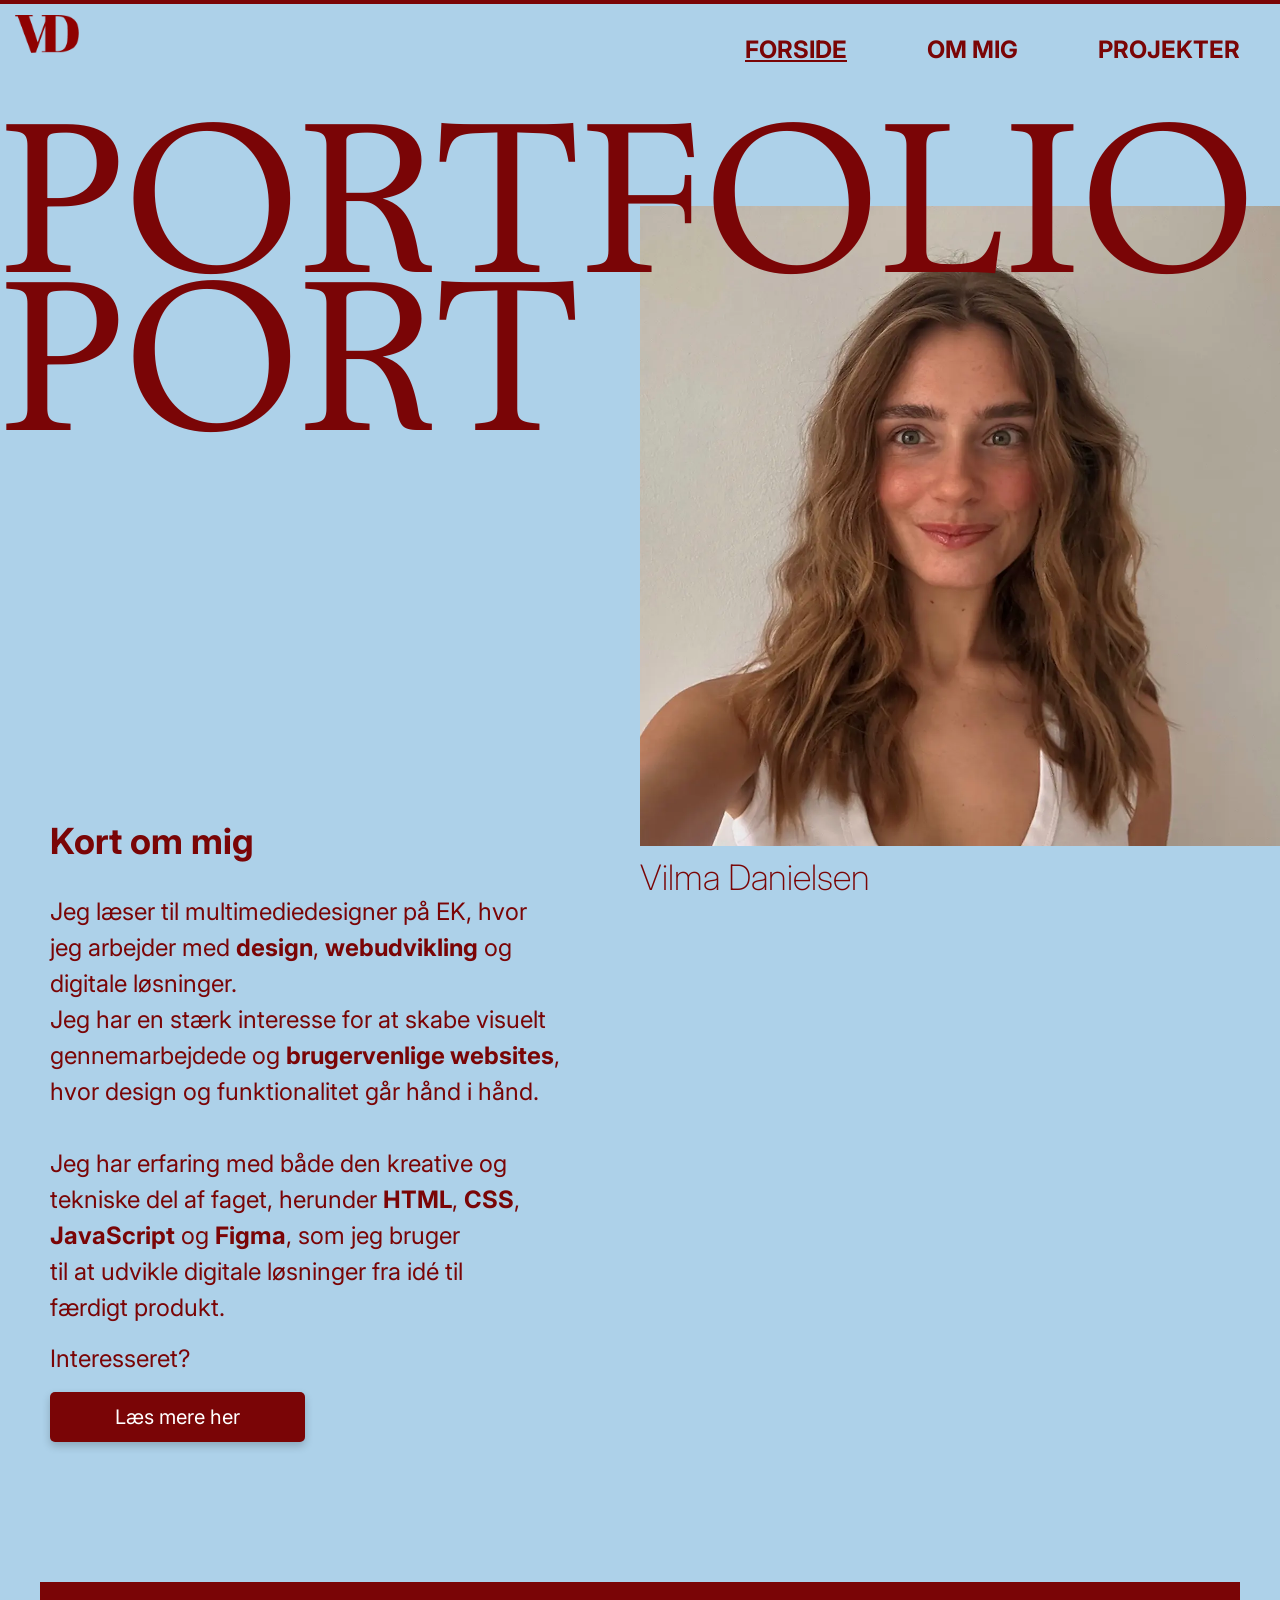
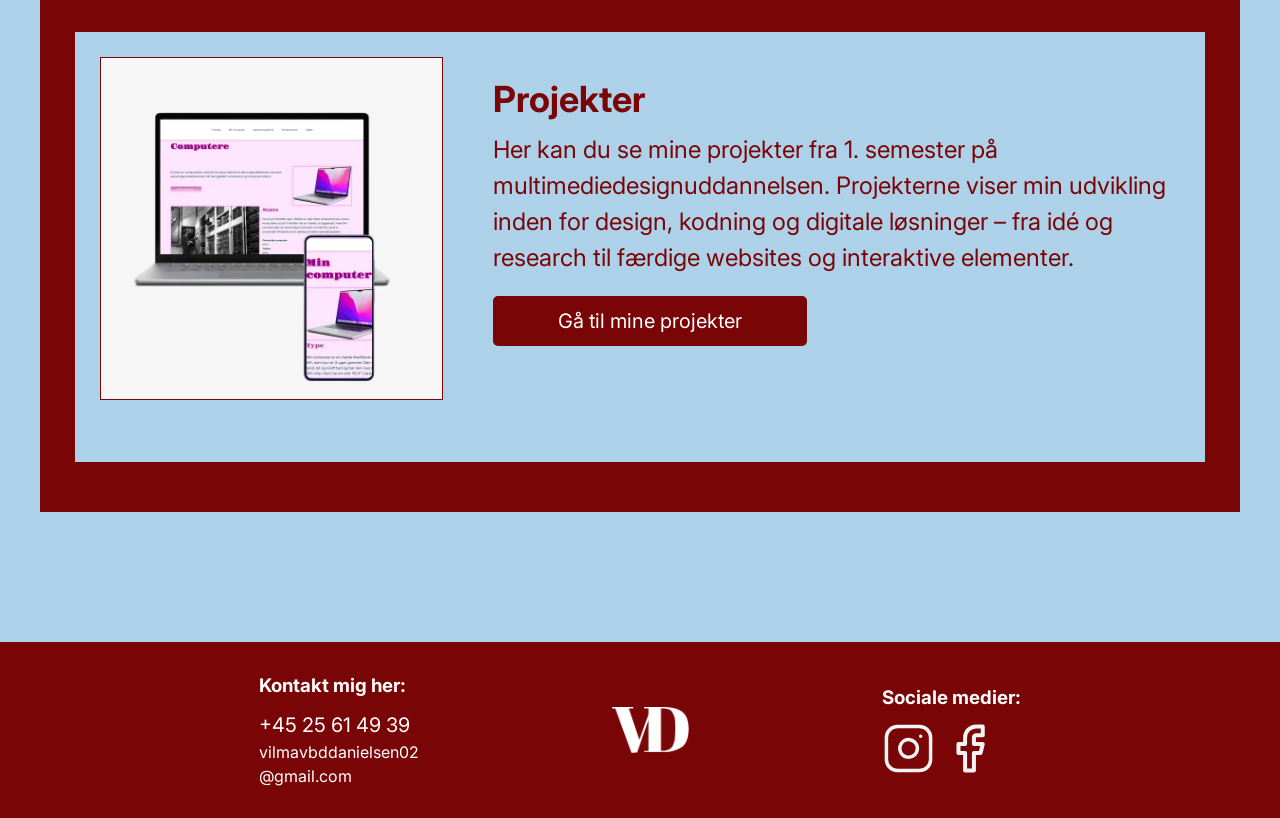
==== commit ed1d7785: "færdig" ====
--- a/index.html
+++ b/index.html
@@ -34,7 +34,7 @@
         <nav>
 
             <ul class="menu">
-                <li><a href="index.html">Forside</a></li>
+                <li><a href="index.html" class="aktiv">Forside</a></li>
                 <li><a href="ommig.html">Om mig</a></li>
                 <li><a href="projekter.html">Projekter</a></li>
             </ul>
@@ -79,9 +79,6 @@
 
                 <a href="ommig.html">Læs mere her</a>
             </div>
-
-
-
         </section>
 
 
@@ -91,7 +88,7 @@
         <!------ Projekter teaser  ------>
         <section class="projektsektion">
             <div class="indexgrid_1-2">
-                <div><img src="img-tema3/emneforside.png" alt="teaserbillede"></div>
+                <div><img src="img/teaserbillede.webp" alt="teaserbillede"></div>
                 <div>
                     <h2>Projekter</h2>
                     <p>Her kan du se mine projekter fra 1. semester på multimediedesignuddannelsen.
@@ -115,7 +112,7 @@
                 <h3> Kontakt mig her:</h3>
                 <p>+45 25 61 49 39</p>
                 <a href="mailto:vilmavbddanielsen02@gmail.com">
-                    vilmavbddanielsen02<br>@gmail.com
+                    vilmavbddanielsen02 <br> @gmail.com
                 </a>
             </div>
             <div class="logofooter">
--- a/custom.css
+++ b/custom.css
@@ -17,7 +17,7 @@
   --cta-text-transform: uppercase;
 
   /* Headlines (size)*/
-  --font-h1-size: clamp(6rem, 16.5vw, 17.5rem);
+  --font-h1-size: clamp(6rem, 16.5vw, 18.5rem);
   --font-h2-size: 64px;
   --font-h3-size: 24px;
 
--- a/layout.css
+++ b/layout.css
@@ -7,11 +7,6 @@
   top: 0; /*den sticker fra top 0*/
   z-index: 10;
   display: flex;
-}
-
-.logoimg {
-  width: 77px;
-  height: 46px;
 }
 
 /**************** Menu ***************/
--- a/style.css
+++ b/style.css
@@ -101,8 +101,8 @@
   height: 60px;
 }
 .logo-btn img {
-  width: 45px;
-  height: 27px;
+  width: 4rem;
+  height: auto;
   margin: 15px;
 }
 
@@ -183,7 +183,7 @@
 /*selve menuboksen der folder sig ud*/
 nav.active .menu {
   display: block;
-  background-color: var(--color-bg);
+  background-color: white;
   position: absolute;
   top: 0; /* hvor langt nede skal starte*/
   border: 2px solid var(--color-red);
@@ -211,7 +211,7 @@
   font-size: clamp(5rem, 14vw, 17.5rem);
   line-height: 0.75;
   color: var(--color-headline-bg);
-  letter-spacing: 2%;
+  letter-spacing: 0.2rem;
 
   z-index: 3;
 }
@@ -324,7 +324,7 @@
 }
 
 .om-overskrifter h2 {
-  padding-left: 180px;
+  padding-left: 45%;
   font-size: clamp(1.875rem, 5vw, 6rem);
 }
 
@@ -377,12 +377,6 @@
   text-align: center;
 }
 
-/* .footerline {
-  height: 20px;
-  width: 2px;
-  color: white;
-  justify-self: center;
-} */
 .grid_1-1 {
   margin-top: 50px;
   margin-inline: 50px;
@@ -395,6 +389,10 @@
   width: 95%;
 }
 
+.grid_1-1 ul {
+  justify-self: center;
+}
+
 /** lært på 1. semester afsnit */
 .semester-info {
   text-align: center;
@@ -409,31 +407,30 @@
   margin-block: 90px 30px;
 }
 
-/* mine kompetenxer */
+/*  kompetencer */
+
+.kompetencer {
+  padding: 4rem 1.5rem;
+}
+
 .kompetencer h2 {
   text-align: center;
   color: var(--color-text);
-  font-size: 36px;
-  margin-top: 90px;
-}
-
-.grid_1-1-1-1-1 div {
-  background-color: var(--color-red);
-  width: 85px;
-  height: 85px;
-  border-radius: 50%;
-  margin-inline-start: 5px;
-  margin-top: 20px;
-}
-
-.grid_1-1-1-1-1 p {
-  color: white;
-  font-size: 12px;
+  font-size: 2.25rem;
+  text-transform: uppercase;
+  margin-bottom: 3rem;
+}
+
+.grid_1-1-1-1-1 {
+  display: grid;
+  grid-template-columns: repeat(2, 1fr);
+  gap: 1.5rem;
+  justify-items: center;
 }
 
 .cirkel {
-  width: 200px;
-  aspect-ratio: 1/1;
+  width: 140px;
+  aspect-ratio: 1 / 1;
 
   background-color: var(--color-red);
   border-radius: 50%;
@@ -442,10 +439,15 @@
   justify-content: center;
   align-items: center;
 
-  color: white;
   text-align: center;
-  font-size: 1.1rem;
+  padding: 1rem;
+}
+
+.cirkel p {
+  color: white;
+  font-size: 1rem;
   line-height: 1.1;
+  text-transform: uppercase;
 }
 
 /***************** mine projekter s. 3 *******************/
@@ -480,11 +482,11 @@
 
 .mineprojekter h2 {
   text-align: center;
-  font-size: 32px;
+  font-size: clamp(36px, 4vw, 56px);
   margin-bottom: 10px;
   font-weight: bold;
   color: var(--color-text);
-  margin-top: 50px;
+  margin-top: 100px;
 }
 
 .projekt-kort {
@@ -508,8 +510,10 @@
 }
 
 .projekt-kort img {
-  width: 90%;
+  width: 100%;
   display: block;
+  aspect-ratio: 1 / 1;
+  object-fit: cover;
   justify-self: center;
   margin-top: 20px;
   border: 1px solid black;
@@ -544,7 +548,7 @@
 
 /****** pop over på forsiden ****/
 
-[popover] {
+.popup {
   padding: 1rem;
   margin-top: 50px;
   max-height: 80%;
@@ -557,7 +561,7 @@
   justify-self: center;
 }
 
-[popover] button {
+.popup button {
   position: sticky;
   top: 0;
   justify-self: end;
@@ -583,17 +587,40 @@
 
 /**** styling af åbne artikler ********************/
 
+/* knap til websites */
+.website {
+  display: inline-block;
+  background: var(--color-red);
+  color: white;
+  padding: 10px 20px;
+  font-size: 16px;
+  text-decoration: none;
+  border-radius: 5px;
+  box-shadow: 0 4px 8px rgba(0, 0, 0, 0.2);
+}
+
+.temapopover img {
+  aspect-ratio: unset;
+}
+
 /* projekt 2*/
 
 #projekt-kort2_popover {
-  background-color: var(--color-bg);
+  background-color: #c0e6ff;
+  border: 3px solid var(--color-red);
 }
 
 #projekt-kort2_popover h1 {
-  font-size: 36px;
+  font-size: clamp(36px, 10vw, 70px);
+  background-color: var(--color-red);
   font-family: var(--font-h1-family);
-  color: var(--color-text);
+  letter-spacing: 0.2rem;
+  font-weight: normal;
+  text-transform: uppercase;
+  color: white;
   margin-bottom: 30px;
+
+  text-align: center;
 }
 
 #projekt-kort2_popover h2 {
@@ -609,14 +636,21 @@
 /* projekt 3*/
 
 #projekt-kort3_popover {
-  background-color: var(--color-bg);
+  background-color: #c0e6ff;
+  border: 3px solid var(--color-red);
 }
 
 #projekt-kort3_popover h1 {
-  font-size: 36px;
+  font-size: clamp(36px, 10vw, 70px);
+  background-color: var(--color-red);
   font-family: var(--font-h1-family);
-  color: var(--color-text);
+  letter-spacing: 0.2rem;
+  font-weight: normal;
+  text-transform: uppercase;
+  color: white;
   margin-bottom: 30px;
+
+  text-align: center;
 }
 
 #projekt-kort3_popover h2 {
@@ -632,14 +666,21 @@
 /* projekt 4*/
 
 #projekt-kort4_popover {
-  background-color: var(--color-bg);
+  background-color: #c0e6ff;
+  border: 3px solid var(--color-red);
 }
 
 #projekt-kort4_popover h1 {
-  font-size: 36px;
+  font-size: clamp(36px, 10vw, 70px);
+  background-color: var(--color-red);
   font-family: var(--font-h1-family);
-  color: var(--color-text);
+  text-transform: uppercase;
+  letter-spacing: 0.2rem;
+  font-weight: normal;
+  color: white;
   margin-bottom: 30px;
+
+  text-align: center;
 }
 
 #projekt-kort4_popover h2 {
@@ -655,14 +696,21 @@
 /* projekt 5*/
 
 #projekt-kort5_popover {
-  background-color: var(--color-bg);
+  background-color: #c0e6ff;
+  border: 3px solid var(--color-red);
 }
 
 #projekt-kort5_popover h1 {
-  font-size: 36px;
+  font-size: clamp(36px, 10vw, 70px);
+  background-color: var(--color-red);
   font-family: var(--font-h1-family);
-  color: var(--color-text);
+  text-transform: uppercase;
+  letter-spacing: 0.2rem;
+  font-weight: normal;
+  color: white;
   margin-bottom: 30px;
+
+  text-align: center;
 }
 
 #projekt-kort5_popover h2 {
@@ -675,7 +723,7 @@
   font-size: 16px;
 }
 
-/*************************** scroll funktioner ********************************/
+/*************************** animationer / scroll funktioner ********************************/
 
 /* scroll i toppen*/
 html::before {
@@ -695,6 +743,118 @@
   }
 }
 
+/*****animationer forside *******/
+
+/* gardin effekt på om mig teaser forside */
+.ommigteaser {
+  animation: gardin ease-out both 2s;
+  animation-timeline: view();
+  animation-range: 5% 40%;
+}
+
+@keyframes gardin {
+  from {
+    opacity: 0;
+    clip-path: inset(0 100% 0 0);
+  }
+
+  to {
+    opacity: 1;
+    clip-path: inset(0 0 0 0);
+  }
+}
+
+.indexgrid_1-2 {
+  animation: appear-1 ease-out both 2s;
+  animation-timeline: view();
+  animation-range: 10% 40%;
+}
+
+@keyframes appear-1 {
+  from {
+    /* Elementet starter usynligt */
+    opacity: 0;
+    /* Flytter elementet 20% af skærmbredden mod højre */
+    translate: 20vw;
+
+    /* Drejer elementet 10 grader mod højre */
+    rotate: 10deg;
+  }
+}
+
+/* slide in uddanelses og erhvervserfaring */
+.om-udd {
+  animation: gardin-hoejre ease-out both;
+  animation-timeline: view();
+  animation-range: 5% 30%;
+}
+
+@keyframes gardin-hoejre {
+  from {
+    opacity: 0;
+
+    /* starter ude til højre */
+    translate: 10vw;
+
+    /* skjult som et gardin */
+    clip-path: inset(0 100% 0 0);
+  }
+
+  to {
+    opacity: 1;
+
+    /* ender på normal position */
+    translate: 0;
+
+    /* hele elementet vises */
+    clip-path: inset(0 0 0 0);
+  }
+}
+
+.mineprojekter article {
+  animation: gardin-hoejre ease-out both;
+  animation-timeline: view();
+  animation-range: 5% 30%;
+}
+
+@keyframes gardin-hoejre {
+  from {
+    opacity: 0;
+
+    /* starter ude til højre */
+    translate: 10vw;
+
+    /* skjult som et gardin */
+    clip-path: inset(0 100% 0 0);
+  }
+
+  to {
+    opacity: 1;
+
+    /* ender på normal position */
+    translate: 0;
+
+    /* hele elementet vises */
+    clip-path: inset(0 0 0 0);
+  }
+}
+
+.cirkel {
+  animation: eyebrowMove 2s infinite ease-in-out;
+}
+
+@keyframes eyebrowMove {
+  0% {
+    transform: translateY(0);
+  }
+  50% {
+    transform: translateY(-10px); /* løfter brynet */
+  }
+  100% {
+    transform: translateY(0);
+  }
+}
+
 /**********************************************************/
 /******************* footer *****************************/
 
@@ -708,7 +868,7 @@
 
 footer p {
   color: white;
-  font-size: 20;
+  font-size: 20px;
 }
 
 .logofooter {
@@ -728,14 +888,40 @@
 }
 
 /*************************************************************************/
-/************************** desktop ********************************************/
+/*********************************************************************** desktop *****************************************************************************************/
 
 @media (min-width: 1200px) {
   /* menu */
-  nav ul {
+  header {
+    height: 100px;
+  }
+  .burger {
+    display: none;
+  }
+
+  .menu {
+    font-weight: bold;
+    font-size: 24px;
+    text-transform: uppercase;
     display: flex;
-    justify-content: flex-end;
-    align-items: center;
+    list-style: none;
+    margin-left: auto;
+    gap: 20px;
+    margin-right: 30px;
+  }
+
+  /* hover effekt på menupunkter*/
+  .menu a {
+    transition: 0.3s;
+  }
+
+  .menu a:hover {
+    transform: translateY(-3px);
+  }
+
+  /* underline den side man er på*/
+  .menu a.aktiv {
+    text-decoration: underline;
   }
 
   /***************** forside ********************/
@@ -752,7 +938,7 @@
     grid-column: 1/-1;
     font-size: var(--font-h1-size);
     max-width: 1200px;
-    letter-spacing: 2%;
+    letter-spacing: 0.2rem;
   }
 
   .indexvilma {
@@ -776,7 +962,8 @@
 
   .ommigteaser p,
   .indexgrid_1-2 p,
-  .om-info p {
+  .om-info p,
+  .semester-info p {
     font-size: 24px;
     font-family: var(--font-text-family);
   }
@@ -784,7 +971,7 @@
   .ommigteaser h2,
   .indexgrid_1-2 h2,
   .om-info h3,
-  .om-udd h2 {
+  .semester-info h2 {
     font-size: 36px;
     font-family: var(--font-text-family);
   }
@@ -818,7 +1005,8 @@
   .ommigteaser a,
   .indexprojektknap,
   .kontaktknap,
-  .projekterknap {
+  .projekterknap,
+  .website {
     padding: 10px 65px;
     font-size: 20px;
     transition: all 0.1s ease;
@@ -832,7 +1020,8 @@
   .kontaktknap:hover,
   .ommigteaser a:hover,
   .indexprojektknap:hover,
-  .projekterknap:hover {
+  .projekterknap:hover,
+  .website:hover {
     transform: translateY(-3px);
     box-shadow: 0 8px 16px rgba(0, 0, 0, 0.3);
     background-color: #7a0000;
@@ -846,4 +1035,132 @@
     padding: 50px;
     justify-content: center;
   }
-}
+
+  .om-udd {
+    font-size: 20px;
+    font-family: var(--font-text-family);
+  }
+  .om-udd h2 {
+    text-transform: uppercase;
+    font-size: 64px;
+    font-weight: 400;
+  }
+
+  /* semester */
+
+  .semester-info {
+    margin-inline: 12%;
+    margin-block: 10%;
+  }
+
+  .semester-info h2 {
+    margin-bottom: 50px;
+  }
+
+  /*** kompetencer ***/
+  .kompetencer {
+    padding: 8rem 4rem;
+  }
+
+  .kompetencer h2 {
+    font-size: 4rem;
+    margin-bottom: 5rem;
+  }
+
+  .grid_1-1-1-1-1 {
+    grid-template-columns: repeat(5, 1fr);
+    gap: 2rem;
+  }
+
+  .cirkel {
+    width: 230px;
+    padding: 2rem;
+  }
+
+  .cirkel p {
+    font-size: 1.7rem;
+  }
+
+  /************************************** mine projekter desktop *************************************/
+
+  .projekthero {
+    display: grid;
+    grid-template-columns: 1fr 1fr;
+    align-items: center;
+    min-height: 700px;
+  }
+
+  .projekthero h1 {
+    font-size: clamp(200px, 22vw, 1000px);
+  }
+
+  .circle {
+    width: 900px;
+    right: -5%;
+    top: 2%;
+  }
+
+  .projekt-kort {
+    display: grid;
+    grid-template-columns: 1fr 1.5fr;
+    align-items: center;
+    padding: 35px;
+    margin: 90px auto;
+    max-width: 850px;
+    min-height: 330px;
+  }
+
+  .kvadrat {
+    width: 100%;
+    max-width: 400px;
+    height: auto;
+    aspect-ratio: 1 / 1;
+    object-fit: cover;
+    border: 1px solid var(--color-red);
+  }
+
+  .projekt-kort h3 {
+    font-size: 36px;
+    margin-bottom: 45px;
+  }
+
+  .projekt-kort p {
+    font-size: 20px;
+    line-height: 2rem;
+    margin-bottom: 45px;
+  }
+
+  .projekt-kort button {
+    grid-column: 2;
+    font-size: 22px;
+  }
+
+  /**** styling af åbne artikler desktop *******/
+
+  .sektion {
+    display: grid;
+    grid-template-columns: 1fr 1fr;
+    gap: 80px;
+    align-items: center;
+  }
+
+  /* nth-of-type(even) vælger hver anden sektion
+   (even=lige numre) og ignorerer andre elementer
+   som h1 og links */
+  .sektion:nth-of-type(even) img {
+    order: 2;
+  }
+
+  .popup {
+    padding: 3rem;
+    max-width: 1100px;
+  }
+
+  .projekt-kort img {
+    border: 1px solid var(--color-red);
+  }
+
+  .footer-sektion {
+    padding-inline: 20%;
+  }
+}
